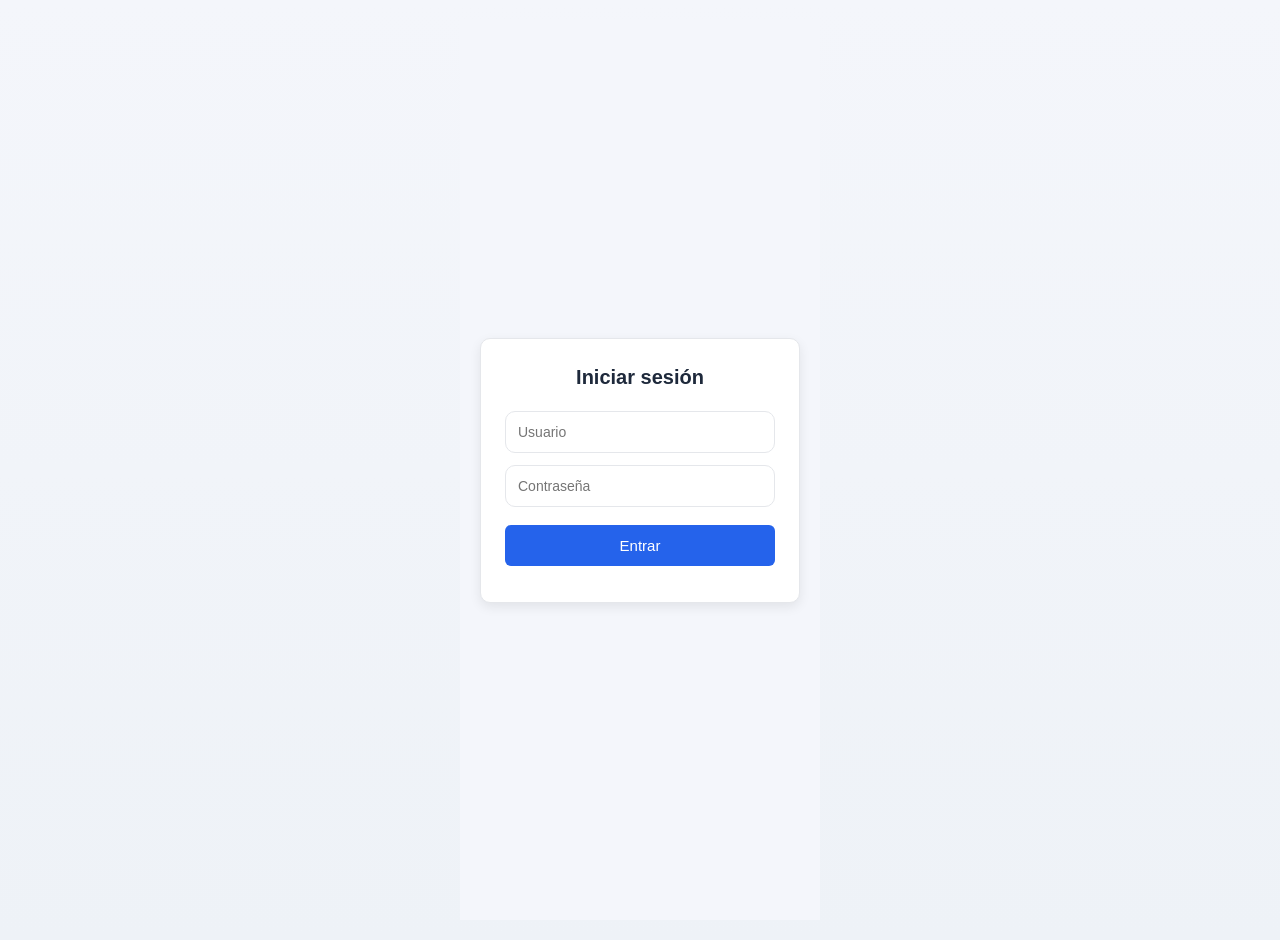
==== login.html @ 0a950814 "Primer commit" ====
<!DOCTYPE html>
<html lang="en">
<head>
    <meta charset="UTF-8">
    <meta name="viewport" content="width=device-width, initial-scale=1.0">
    <title>Document</title>
    <link rel="stylesheet" href="styles.css">
</head>
<body>
<div class="login-page">
  <div class="login-card">

    <h2>Iniciar sesión</h2>

    <input id="loginUsuario" placeholder="Usuario">
    <input id="loginPassword" type="password" placeholder="Contraseña">

    <button onclick="login()">Entrar</button>
    <p id="loginMsg"></p>

  </div>
</div>

  <script src="js/config.js"></script>
  <script>
function login() {
  const usuario = document.getElementById("loginUsuario").value;
  const password = document.getElementById("loginPassword").value;

  fetch(`${API_URL}/api/auth/login`, {
    method: "POST",
    headers: {
      "Content-Type": "application/json"
    },
    body: JSON.stringify({ usuario, password })
  })
    .then(res => res.json())
    .then(data => {
      if (data.token) {

        console.log("LOGIN RESPONSE:", data);

        localStorage.setItem("token", data.token);

        // ✅ FIX IMPORTANTE — TOMAR DESDE data.usuario
        localStorage.setItem(
          "usuario_nombre",
          data.usuario.nombre || data.usuario.nombre_completo || "Administrador"
        );

        // ✅ guardar username también
        localStorage.setItem(
          "usuario_user",
          data.usuario.usuario || data.usuario.username || ""
        );

        window.location.href = "index.html";

      } else {
        document.getElementById("loginMsg").innerText =
          data.mensaje || "Error de login";
      }
    })
    .catch(err => {
      console.error(err);
      document.getElementById("loginMsg").innerText =
        "Error de conexión";
    });
}
</script>

</body>
</html>
---- styles.css ----
/* =========================================================
   MICROFINANCIERA – CSS DESDE CERO (BASE)
   ========================================================= */

/* ========================
   VARIABLES DE COLOR
======================== */
:root {
  --color-primario: #2563eb;
  --color-primario-hover: #1e40af;

  --color-exito: #16a34a;
  --color-error: #dc2626;
  --color-warning: #f59e0b;

  --color-fondo: #f4f6fb;
  --color-card: #ffffff;

  --color-texto: #1e293b;
  --color-texto-sec: #475569;

  --color-borde: #e5e7eb;

  --radio-sm: 6px;
  --radio-md: 10px;
  --radio-lg: 14px;
}

/* ========================
   RESET CONTROLADO
======================== */
*,
*::before,
*::after {
  box-sizing: border-box;
}

/* ========================
   BODY GENERAL
======================== */
body {
  margin: 0;
  font-family: "Segoe UI", Arial, sans-serif;
  font-weight: 500;
  text-rendering: optimizeLegibility;
  -webkit-font-smoothing: antialiased;
  -moz-osx-font-smoothing: grayscale;
  background: var(--color-fondo);
  color: var(--color-texto);
  font-size: 14px;
  line-height: 1.4;
}

/* ========================
   TEXTOS BÁSICOS
======================== */
h1 {
  margin: 0;
  padding: 16px;
  text-align: center;
  background: var(--color-card);
  border-bottom: 1px solid var(--color-borde);
  font-size: 20px;
  font-weight: 600;
}

h2 {
  margin: 0 0 12px;
  font-size: 18px;
  font-weight: 600;
  color: var(--color-texto);
}

p {
  margin: 6px 0;
  color: var(--color-texto-sec);
}

small {
  font-size: 12px;
  color: var(--color-texto-sec);
}
/* ========================
   SECCIONES
======================== */
.seccion {
  display: none;
  padding: 16px;
}

.seccion.activa {
  display: block;
}
/* =========================================================
   MENÚ SUPERIOR – DESKTOP
   ========================================================= */

.menu {
  display: flex;
  flex-wrap: wrap;
  justify-content: center;
  gap: 12px;
  background: var(--color-card);
  padding: 12px 14px;
  border-bottom: 1px solid var(--color-borde);
}

.menu button {
  background: var(--color-primario);
  color: white;
  border: none;
  border-radius: 999px; /* SOLO DESKTOP */
  padding: 8px 18px;
  font-size: 14px;
  font-weight: 500;
  cursor: pointer;
  box-shadow: 0 1px 3px rgba(0,0,0,0.12);
  transition:
    background-color 0.25s ease,
    box-shadow 0.25s ease,
    transform 0.15s ease;
}

.menu button:hover {
  background: var(--color-primario-hover);
  box-shadow: 0 3px 8px rgba(0,0,0,0.18);
  transform: translateY(-1px);
}

.menu button.activo {
  background: var(--color-primario-hover);
}
/* =========================================================
   MENÚ RESPONSIVE – MOBILE (CORREGIDO)
   ========================================================= */

.menu-toggle {
  display: none;
  position: fixed;
  top: 12px;
  left: 12px;
  background: var(--color-primario);
  color: white;
  border: none;
  padding: 6px 10px;
  font-size: 20px;
  border-radius: var(--radio-sm);
  z-index: 1000;
  cursor: pointer;
}

@media (max-width: 768px) {

  .menu-toggle {
    display: block;
  }

  .menu {
    position: fixed;
    top: 0;
    left: 0;
    width: 240px;
    height: 100vh;
    background: var(--color-card);
    border-right: 1px solid var(--color-borde);
    flex-direction: column;
    justify-content: flex-start;
    padding: 60px 10px 10px;
    gap: 6px;
    transform: translateX(-100%);
    transition: transform .3s ease;
    z-index: 999;
    overflow-y: auto;
    -webkit-overflow-scrolling: touch;
  }

  .menu.open {
    transform: translateX(0);
  }

  /* ✅ normalización clave */
  .menu button {
    width: 100%;
    text-align: left;
    border-radius: 8px !important;
    padding: 10px 12px;
    font-size: 14px;
    font-weight: 500;
    box-shadow: none;
  }

  .menu button.activo {
    background: var(--color-primario);
    color: white;
    border-radius: 8px !important;
  }

  h1 {
    font-size: 18px;
    margin-top: 50px;
  }
}
/* =========================================================
   CARDS – CONTENEDORES PRINCIPALES
   ========================================================= */

.card {
  background: var(--color-card);
  max-width: 700px;
  margin: 16px auto;
  padding: 20px;
  border-radius: var(--radio-md);
  border: 1px solid var(--color-borde);
}

.card h2 {
  margin-bottom: 14px;
  font-size: 18px;
}

/* =========================================================
   FORMULARIOS – INPUTS / SELECT / TEXTAREA
   ========================================================= */

input,
select,
textarea {
  width: 100%;
  padding: 10px;
  margin-bottom: 12px;
  border-radius: var(--radio-sm);
  border: 1px solid var(--color-borde);
  font-size: 14px;
  color: var(--color-texto);
}

input:focus,
select:focus,
textarea:focus {
  outline: none;
  border-color: var(--color-primario);
}

/* =========================================================
   BOTONES GENERALES (NO MENÚ)
   ========================================================= */

button {
  background: var(--color-primario);
  color: white;
  border: none;
  border-radius: var(--radio-sm);
  padding: 10px 14px;
  font-size: 14px;
  cursor: pointer;
}

button:hover {
  background: var(--color-primario-hover);
}

.eliminar {
  background: var(--color-error);
}

.eliminar:hover {
  background: #b91c1c;
}
/* =========================================================
   LISTAS GENERALES
   ========================================================= */

ul {
  list-style: none;
  padding: 0;
  margin: 0;
}

li {
  padding: 10px;
  border-bottom: 1px solid var(--color-borde);
}

.link-cliente {
  color: var(--color-primario);
  font-weight: 600;
  cursor: pointer;
}

.link-cliente:hover {
  text-decoration: underline;
}

.estado-prestamo {
  font-size: 13px;
  color: var(--color-texto-sec);
}

/* =========================================================
   MENSAJES SIMPLES
   ========================================================= */

#mensaje {
  font-size: 13px;
  margin-bottom: 10px;
  font-weight: 500;
}
/* =========================================================
   FICHA DE CLIENTE – CONTENEDOR GENERAL
   ========================================================= */

.ficha-full {
  padding: 20px;
}

.ficha-contenedor {
  max-width: 900px;
  margin: 0 auto;
  background: var(--color-card);
  border: 1px solid var(--color-borde);
  border-radius: var(--radio-md);
  padding: 20px;
}

/* =========================================================
   ESTRUCTURA DE FICHA
   ========================================================= */

.ficha {
  display: grid;
  grid-template-columns: 180px 1fr;
  gap: 20px;
  align-items: flex-start;
}

.ficha img {
  width: 160px;
  height: 160px;
  border-radius: 50%;
  object-fit: cover;
  border: 2px solid var(--color-borde);
  margin: 0 auto;
}

.ficha .info h2 {
  margin-bottom: 8px;
}

.ficha .info p {
  margin: 4px 0;
  font-size: 14px;
}

#totalPagado {
  font-weight: 600;
  color: var(--color-exito);
}
.ficha-seccion {
  margin-top: 20px;
  padding-top: 15px;
  border-top: 1px solid var(--color-borde);
}

.ficha-seccion h3 {
  margin-bottom: 10px;
  font-size: 16px;
}

#prestamosCliente .card {
  background: #f8fafc;
  padding: 12px;
}

#listaComentarios div {
  border: 1px solid var(--color-borde);
  border-radius: var(--radio-sm);
  padding: 10px;
  margin-bottom: 8px;
  background: #fafafa;
  font-size: 13px;
}

#listaComentarios small {
  display: block;
  margin-bottom: 4px;
  color: var(--color-texto-sec);
}

#calendarioCuotas {
  display: grid;
  gap: 12px;
}

#calendarioCuotas .cuota-card {
  border: 1px solid var(--color-borde);
  border-radius: var(--radio-sm);
  padding: 16px;
  background: var(--color-card);
  font-size: 13px;
  box-shadow: 0 1px 4px rgba(15, 23, 42, 0.06);
}

#calendarioCuotas .cuota-card strong {
  display: block;
  margin-bottom: 8px;
  font-size: 15px;
}

#calendarioCuotas .cuota-card .cuota-meta {
  display: grid;
  grid-template-columns: repeat(auto-fit, minmax(160px, 1fr));
  gap: 8px;
  margin-top: 8px;
  color: var(--color-texto-sec);
}

#calendarioCuotas .cuota-card .cuota-meta div {
  line-height: 1.4;
}

#calendarioCuotas .cuota-card .cuota-actions {
  display: flex;
  flex-wrap: wrap;
  gap: 8px;
  margin-top: 14px;
}

#calendarioCuotas .cuota-card.cuota-pendiente {
  background: #fef2f2;
  border-color: #f8c0c4;
}

#calendarioCuotas .cuota-card.cuota-pagada {
  background: #f0fdf4;
  border-color: #d1f6dc;
}

#calendarioCuotas .cuota-card .cuota-mora {
  margin-top: 10px;
  padding: 10px;
  border-radius: 8px;
  background: #fff3cd;
  color: #664d03;
  font-size: 13px;
}
.dash-grid {
  display: grid;
  grid-template-columns: repeat(auto-fit, minmax(150px, 1fr));
  gap: 12px;
}

.dash-item {
  background: var(--color-card);
  border: 1px solid var(--color-borde);
  border-radius: var(--radio-md);
  padding: 14px;
  text-align: center;
  font-weight: 600;
}

#listaFrecuentes p {
  padding: 10px;
  border: 1px solid var(--color-borde);
  border-radius: var(--radio-sm);
}

#listaTrabajosAdmin li,
#listaBarriosAdmin li,
#listaUsuarios li {
  padding: 8px;
  border: 1px solid var(--color-borde);
  border-radius: var(--radio-sm);
}

.hidden {
  display: none !important;
}
/* =========================================================
   RESPONSIVE BÁSICO PARA FICHA
   ========================================================= */

@media (max-width: 768px) {

  .ficha {
    grid-template-columns: 1fr;
    text-align: center;
  }

  .ficha img {
    margin-bottom: 10px;
  }

}
/* =========================================================
   DASHBOARD
   ========================================================= */

.dash-grid {
  display: grid;
  grid-template-columns: repeat(auto-fit, minmax(150px, 1fr));
  gap: 12px;
  margin-top: 10px;
}

.dash-item {
  background: var(--color-card);
  border: 1px solid var(--color-borde);
  border-radius: var(--radio-md);
  padding: 14px;
  text-align: center;
  font-size: 14px;
  font-weight: 600;
}
/* =========================================================
   CLIENTES FRECUENTES
   ========================================================= */

#listaFrecuentes p {
  padding: 10px;
  border: 1px solid var(--color-borde);
  border-radius: var(--radio-sm);
  margin-bottom: 8px;
  font-size: 14px;
}
/* =========================================================
   ADMIN: TRABAJOS / BARRIOS / USUARIOS
   ========================================================= */

#listaTrabajosAdmin li,
#listaBarriosAdmin li,
#listaUsuarios li {
  padding: 8px 10px;
  border: 1px solid var(--color-borde);
  border-radius: var(--radio-sm);
  font-size: 13px;
  margin-bottom: 6px;
}
/* =========================================================
   UTILIDADES GENERALES
   ========================================================= */

.text-center { text-align: center; }
.text-right { text-align: right; }

.mt-5 { margin-top: 5px; }
.mt-10 { margin-top: 10px; }
.mt-20 { margin-top: 20px; }

.mb-5 { margin-bottom: 5px; }
.mb-10 { margin-bottom: 10px; }
.mb-20 { margin-bottom: 20px; }

.hidden {
  display: none !important;
}
/* =========================================================
   ÁREAS DE TEXTO (COMENTARIOS / DIRECCIÓN)
   ========================================================= */

textarea {
  background: #fafafa;
  border: 1px solid var(--color-borde);
  border-radius: var(--radio-md);
  padding: 12px;
  font-size: 14px;
  line-height: 1.5;
  min-height: 90px;
  resize: vertical;
  transition:
    border-color 0.25s ease,
    box-shadow 0.25s ease,
    background-color 0.25s ease;
}

textarea:hover {
  background: #ffffff;
}

textarea:focus {
  outline: none;
  background: #ffffff;
  border-color: var(--color-primario);
  box-shadow: 0 0 0 3px rgba(37, 99, 235, 0.15);
}
/* =========================================================
   LOGIN – ESTILO ESPECÍFICO
   ========================================================= */

body:has(#loginUsuario) {
  display: flex;
  justify-content: center;
  align-items: center;
  min-height: 100vh;
  padding: 20px;
  background: linear-gradient(
    180deg,
    #f4f6fb 0%,
    #eef2f7 100%
  );
}

body:has(#loginUsuario) > * {
  max-width: 360px;
  width: 100%;
}

body:has(#loginUsuario) h2 {
  text-align: center;
  margin-bottom: 20px;
  font-size: 20px;
}

#loginUsuario,
#loginPassword {
  background: #ffffff;
  border-radius: var(--radio-md);
  padding: 12px;
}

button[onclick="login()"] {
  margin-top: 10px;
  padding: 12px;
  font-size: 15px;
  border-radius: var(--radio-md);
}

#loginMsg {
  margin-top: 12px;
  font-size: 13px;
  text-align: center;
  color: var(--color-error);
}
/* =========================================================
   LOGIN – COMPATIBLE WEB + ANDROID
   ========================================================= */

.login-page {
  min-height: 100vh;
  display: flex;
  align-items: center;
  justify-content: center;
  background: #f4f6fb;
  padding: 20px;
}

.login-card {
  width: 100%;
  max-width: 360px;
  background: #ffffff;
  border: 1px solid var(--color-borde);
  border-radius: var(--radio-md);
  padding: 24px;
  box-shadow: 0 4px 12px rgba(0,0,0,0.08);
}

.login-card h2 {
  text-align: center;
  margin-bottom: 20px;
  font-size: 20px;
}

.login-card input {
  width: 100%;
  padding: 12px;
  margin-bottom: 12px;
  border-radius: var(--radio-sm);
  border: 1px solid var(--color-borde);
  font-size: 14px;
}

.login-card button {
  width: 100%;
  padding: 12px;
  font-size: 15px;
  border-radius: var(--radio-sm);
  margin-top: 6px;
}

#loginMsg {
  margin-top: 12px;
  font-size: 13px;
  text-align: center;
  color: var(--color-error);
}
#recordatorios h2,
#recordatorios p {
  text-align: center;
}

.recordatorio-dia {
  display: flex;
  justify-content: space-between;
  align-items: center;
  gap: 10px;
}

.recordatorio-dia button {
  white-space: nowrap;
}
/* Evitar comportamientos raros */
button {
  box-sizing: border-box;
}

html, body {
  overflow-x: hidden;
}
/* =========================================================
   RECORDATORIOS – BOTONES DE FILTRO
   ========================================================= */

#recordatorios {
  max-width: 900px;
  margin: 0 auto;
}

/* Contenedor de filtros (si los botones están uno tras otro) */
#recordatorios .filtros,
#recordatorios > button {
  display: inline-flex;
}

/* Botones de filtro */
#recordatorios button {
  background: #eef2ff;
  color: var(--color-primario);
  border: 1px solid #dbe3ff;

  padding: 8px 14px;
  margin-right: 6px;

  border-radius: 999px;
  font-size: 14px;
  font-weight: 500;

  cursor: pointer;
  transition: background-color 0.2s ease, color 0.2s ease;
}

/* Hover suave */
#recordatorios button:hover {
  background: #e0e7ff;
}

/* Filtro activo */
#recordatorios button.activo {
  background: var(--color-primario);
  color: white;
  border-color: var(--color-primario);
}


/* 🔶 LISTA DE PENDIENTES */
#listaBarriosPendientes li {
  display: flex;
  justify-content: space-between;
  align-items: center;
  padding: 10px;
  margin-bottom: 8px;
  border-radius: 8px;
  background-color: #fff4cc; /* amarillo suave */
  border: 1px solid #ffe58f;
}

/* 🟡 etiqueta pendiente */
.barrio-pendiente {
  font-weight: bold;
  color: #b8860b;
}

/* ✅ botón aprobar */
.btn-aprobar {
  background-color: #28a745;
  color: white;
  border: none;
  padding: 6px 10px;
  border-radius: 5px;
  margin-left: 10px;
  cursor: pointer;
}

.btn-aprobar:hover {
  background-color: #218838;
}

/* ❌ botón eliminar */
.btn-eliminar {
  background-color: #dc3545;
  color: white;
  border: none;
  padding: 6px 10px;
  border-radius: 5px;
  margin-left: 5px;
  cursor: pointer;
}

.btn-eliminar:hover {
  background-color: #c82333;
}

/* 🔷 FILA SUPERIOR */
.dash-row {
  display: flex;
  gap: 15px;
}

/* 🔷 TARJETAS PEQUEÑAS */
.card.mini {
  flex: 1;
  max-height: 250px;
  overflow-y: auto;
}

@media (max-width: 768px) {
  .dash-row {
    flex-direction: column;
    gap: 12px;
  }

  .dash-row .card.mini {
    max-height: none;
  }
}

/* 🔷 GRÁFICO SEMICIRCULAR EN CENTRO */
#graficoMeta {
  display: block;
  margin: 0 auto 18px auto;
  width: 100%;
  max-width: 300px;
  height: auto;
}

/* 🔷 LISTAS */
.card.mini div {
  font-size: 14px;
}

/* 🔷 CLIENTES */
#clientesActivos div,
#clientesSinPrestamo div {
  display: flex;
  justify-content: space-between;
  padding: 6px;
  border-bottom: 1px solid #ccc;
  cursor: pointer;
}

/* 🔷 BOTÓN */
#clientesSinPrestamo button {
  font-size: 12px;
  background: #007bff;
  color: white;
  border: none;
  border-radius: 4px;
  padding: 3px 6px;
  cursor: pointer;
}

#clientesSinPrestamo button:hover {
  background: #0056b3;
}


.cuota-pendiente {
  background: #f8d7da;
}

.cuota-pagada {
  background: #d4edda;
}

.cuota-mora-box {
  margin-top: 10px;
  padding: 10px;
  background: #f5c6cb;
  border-radius: 8px;
  font-weight: bold;
  color: #721c24;
}

.cuota-contenido div {
  margin: 4px 0;
}

.cuota-actions {
  margin-top: 10px;
  display: flex;
  gap: 10px;
}

.cuota-grid {
  display: grid;
  grid-template-columns: repeat(3, 1fr);
  gap: 8px;
  margin-top: 8px;
}

.cuota-grid div {
  font-size: 14px;
}

/* compactar tarjeta */
.cuota-card {
  padding: 12px;
  border-radius: 8px;
}

/* botones más pegados */
.cuota-actions {
  margin-top: 8px;
  display: flex;
  gap: 8px;
}
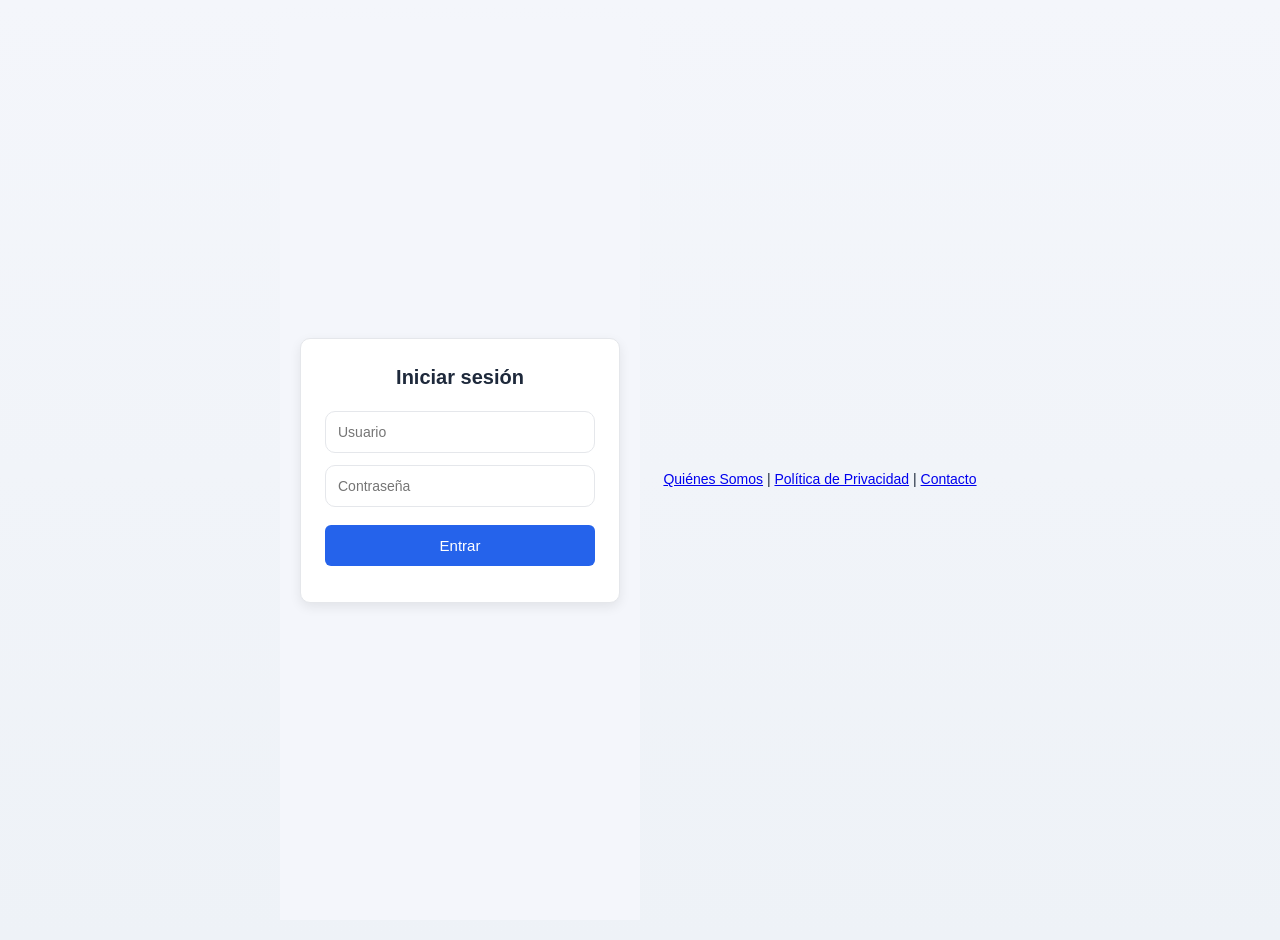
==== commit 7b0d475f: "cambios de seguridad" ====
--- a/login.html
+++ b/login.html
@@ -1,9 +1,9 @@
 <!DOCTYPE html>
-<html lang="en">
+<html lang="es">
 <head>
     <meta charset="UTF-8">
     <meta name="viewport" content="width=device-width, initial-scale=1.0">
-    <title>Document</title>
+    <title>ACTIVATE - inicio de sesión</title>
     <link rel="stylesheet" href="styles.css">
 </head>
 <body>
@@ -68,6 +68,10 @@
     });
 }
 </script>
-
+<div style="text-align:center; margin-top:20px; font-size:14px;">
+    <a href="nosotros.html">Quiénes Somos</a> |
+    <a href="privacidad.html">Política de Privacidad</a> |
+    <a href="contacto.html">Contacto</a>
+</div>
 </body>
 </html>
--- a/styles.css
+++ b/styles.css
@@ -388,41 +388,44 @@
 
 #calendarioCuotas {
   display: grid;
-  gap: 12px;
-}
+  gap: 8px;
+}
+
 
 #calendarioCuotas .cuota-card {
   border: 1px solid var(--color-borde);
   border-radius: var(--radio-sm);
-  padding: 16px;
+  padding: 8px 10px;
   background: var(--color-card);
   font-size: 13px;
   box-shadow: 0 1px 4px rgba(15, 23, 42, 0.06);
+  margin-bottom: 6px;
 }
 
 #calendarioCuotas .cuota-card strong {
   display: block;
-  margin-bottom: 8px;
-  font-size: 15px;
+  margin-bottom: 2px;
+  font-size: 13px;
 }
 
 #calendarioCuotas .cuota-card .cuota-meta {
-  display: grid;
-  grid-template-columns: repeat(auto-fit, minmax(160px, 1fr));
-  gap: 8px;
-  margin-top: 8px;
+  display: block;
+  margin-top: 4px;
   color: var(--color-texto-sec);
+  line-height: 1.5;
 }
 
 #calendarioCuotas .cuota-card .cuota-meta div {
   line-height: 1.4;
+  font-size: 12px;
+  margin-bottom: 2px;
 }
 
 #calendarioCuotas .cuota-card .cuota-actions {
   display: flex;
-  flex-wrap: wrap;
-  gap: 8px;
-  margin-top: 14px;
+  flex-wrap: nowrap;
+  gap: 4px;
+  margin-top: 4px;
 }
 
 #calendarioCuotas .cuota-card.cuota-pendiente {
@@ -884,31 +887,51 @@
 }
 
 .cuota-actions {
-  margin-top: 10px;
+  margin-top: 4px;
   display: flex;
-  gap: 10px;
-}
-
-.cuota-grid {
-  display: grid;
-  grid-template-columns: repeat(3, 1fr);
-  gap: 8px;
-  margin-top: 8px;
-}
-
-.cuota-grid div {
-  font-size: 14px;
-}
+  gap: 4px;
+  flex-wrap: nowrap;
+}
+
+.cuota-actions button {
+  padding: 5px 8px;
+  font-size: 12px;
+  white-space: nowrap;
+}
+
+
+
 
 /* compactar tarjeta */
 .cuota-card {
-  padding: 12px;
-  border-radius: 8px;
+  padding: 8px 10px;
+  border-radius: 6px;
+  margin-bottom: 4px;
 }
 
 /* botones más pegados */
 .cuota-actions {
-  margin-top: 8px;
+  margin-top: 4px;
   display: flex;
-  gap: 8px;
+  gap: 4px;
+}
+
+.cuota-info{
+    display:grid;
+    grid-template-columns: 1fr 1fr;
+    gap:8px 30px;
+    margin-top:8px;
+}
+
+.cuota-info div{
+    margin:0;
+    font-size:14px;
+    line-height:1.4;
+}
+
+/* El Total a pagar ocupa toda la fila */
+.cuota-info div:last-child{
+    grid-column:1 / -1;
+    margin-top:4px;
+    font-size:15px;
 }
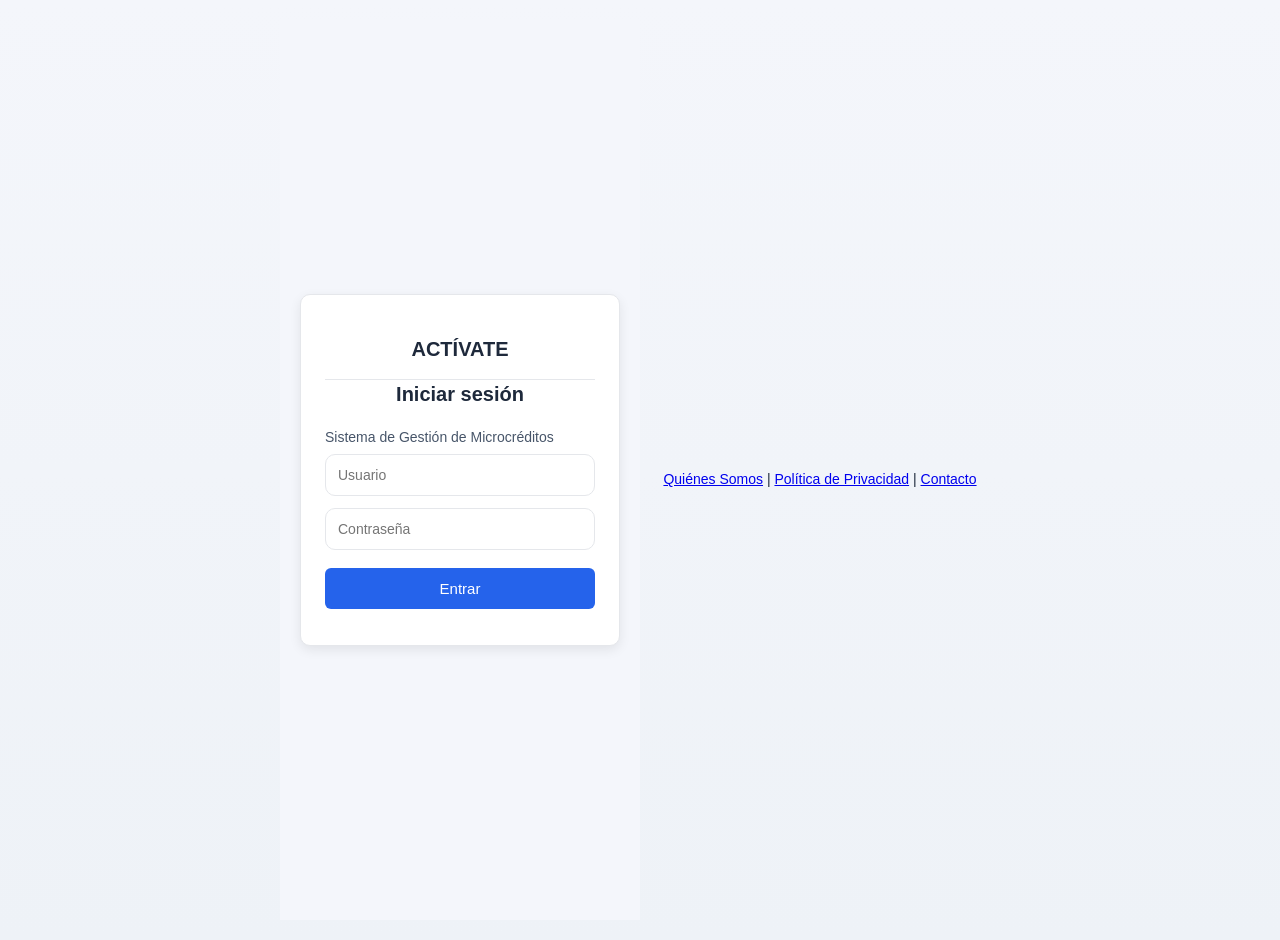
==== commit 3cf678d5: "dos" ====
--- a/login.html
+++ b/login.html
@@ -8,9 +8,11 @@
 </head>
 <body>
 <div class="login-page">
-  <div class="login-card">
+ <div class="login-card">
 
+    <h1>ACTÍVATE</h1>
     <h2>Iniciar sesión</h2>
+    <p>Sistema de Gestión de Microcréditos</p>
 
     <input id="loginUsuario" placeholder="Usuario">
     <input id="loginPassword" type="password" placeholder="Contraseña">
@@ -18,7 +20,7 @@
     <button onclick="login()">Entrar</button>
     <p id="loginMsg"></p>
 
-  </div>
+</div>
 </div>
 
   <script src="js/config.js"></script>
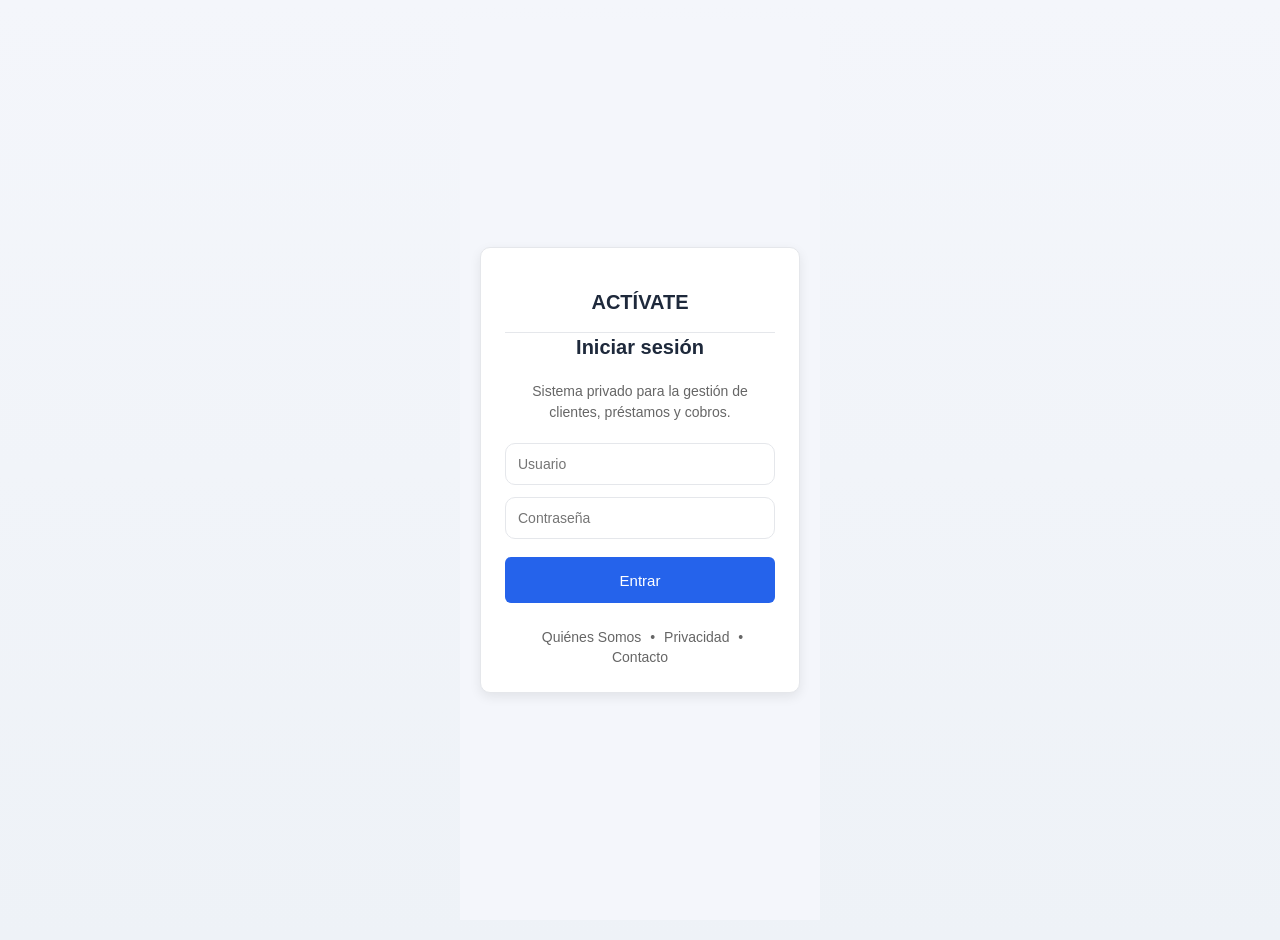
==== commit 73b3d8c3: "agregado login de carga" ====
--- a/login.html
+++ b/login.html
@@ -3,31 +3,65 @@
 <head>
     <meta charset="UTF-8">
     <meta name="viewport" content="width=device-width, initial-scale=1.0">
-    <title>ACTIVATE - inicio de sesión</title>
+    <title>ACTÍVATE - Inicio de Sesión</title>
     <link rel="stylesheet" href="styles.css">
 </head>
 <body>
+
 <div class="login-page">
- <div class="login-card">
 
-    <h1>ACTÍVATE</h1>
-    <h2>Iniciar sesión</h2>
-    <p>Sistema de Gestión de Microcréditos</p>
+    <div class="login-card">
 
-    <input id="loginUsuario" placeholder="Usuario">
-    <input id="loginPassword" type="password" placeholder="Contraseña">
+        <h1>ACTÍVATE</h1>
 
-    <button onclick="login()">Entrar</button>
-    <p id="loginMsg"></p>
+        <h2>Iniciar sesión</h2>
+
+        <p class="login-desc">
+            Sistema privado para la gestión de clientes,
+            préstamos y cobros.
+        </p>
+
+        <input id="loginUsuario" placeholder="Usuario">
+        <input id="loginPassword" type="password" placeholder="Contraseña">
+
+        <button id="loginBtn" onclick="login()" type="button">
+            <span class="btn-text">Entrar</span>
+            <span class="btn-loader" aria-hidden="true"></span>
+        </button>
+
+        <p id="loginMsg"></p>
+
+        <div class="login-footer">
+            <a href="nosotros.html">Quiénes Somos</a>
+            <span>•</span>
+            <a href="privacidad.html">Privacidad</a>
+            <span>•</span>
+            <a href="contacto.html">Contacto</a>
+        </div>
+
+    </div>
 
 </div>
-</div>
 
-  <script src="js/config.js"></script>
-  <script>
+<script src="js/config.js"></script>
+
+<script>
+function setLoginLoading(isLoading) {
+  const btn = document.getElementById("loginBtn");
+  const text = btn.querySelector(".btn-text");
+  const loader = btn.querySelector(".btn-loader");
+
+  btn.disabled = isLoading;
+  btn.classList.toggle("is-loading", isLoading);
+  text.textContent = isLoading ? "Entrando..." : "Entrar";
+  loader.style.display = isLoading ? "inline-block" : "none";
+}
+
 function login() {
   const usuario = document.getElementById("loginUsuario").value;
   const password = document.getElementById("loginPassword").value;
+
+  setLoginLoading(true);
 
   fetch(`${API_URL}/api/auth/login`, {
     method: "POST",
@@ -44,13 +78,11 @@
 
         localStorage.setItem("token", data.token);
 
-        // ✅ FIX IMPORTANTE — TOMAR DESDE data.usuario
         localStorage.setItem(
           "usuario_nombre",
           data.usuario.nombre || data.usuario.nombre_completo || "Administrador"
         );
 
-        // ✅ guardar username también
         localStorage.setItem(
           "usuario_user",
           data.usuario.usuario || data.usuario.username || ""
@@ -67,13 +99,12 @@
       console.error(err);
       document.getElementById("loginMsg").innerText =
         "Error de conexión";
+    })
+    .finally(() => {
+      setLoginLoading(false);
     });
 }
 </script>
-<div style="text-align:center; margin-top:20px; font-size:14px;">
-    <a href="nosotros.html">Quiénes Somos</a> |
-    <a href="privacidad.html">Política de Privacidad</a> |
-    <a href="contacto.html">Contacto</a>
-</div>
+
 </body>
-</html>
+</html>
--- a/styles.css
+++ b/styles.css
@@ -627,6 +627,39 @@
   border-radius: var(--radio-md);
 }
 
+#loginBtn {
+  display: flex;
+  align-items: center;
+  justify-content: center;
+  gap: 8px;
+  min-height: 46px;
+}
+
+#loginBtn.is-loading {
+  opacity: 0.9;
+}
+
+#loginBtn:disabled {
+  cursor: wait;
+  opacity: 0.8;
+}
+
+.btn-loader {
+  width: 14px;
+  height: 14px;
+  border: 2px solid rgba(255,255,255,0.35);
+  border-top-color: #ffffff;
+  border-radius: 50%;
+  display: none;
+  animation: login-spin 0.8s linear infinite;
+}
+
+@keyframes login-spin {
+  to {
+    transform: rotate(360deg);
+  }
+}
+
 #loginMsg {
   margin-top: 12px;
   font-size: 13px;
@@ -934,4 +967,30 @@
     grid-column:1 / -1;
     margin-top:4px;
     font-size:15px;
+}
+
+.login-footer {
+    margin-top: 25px;
+    text-align: center;
+    font-size: 14px;
+    color: #666;
+}
+
+.login-footer a {
+    color: #666;
+    text-decoration: none;
+    margin: 0 5px;
+    transition: color 0.2s;
+}
+
+.login-footer a:hover {
+    color: #2563eb;
+}
+
+.login-desc {
+    text-align: center;
+    font-size: 14px;
+    color: #666;
+    margin: 10px 0 20px;
+    line-height: 1.5;
 }
